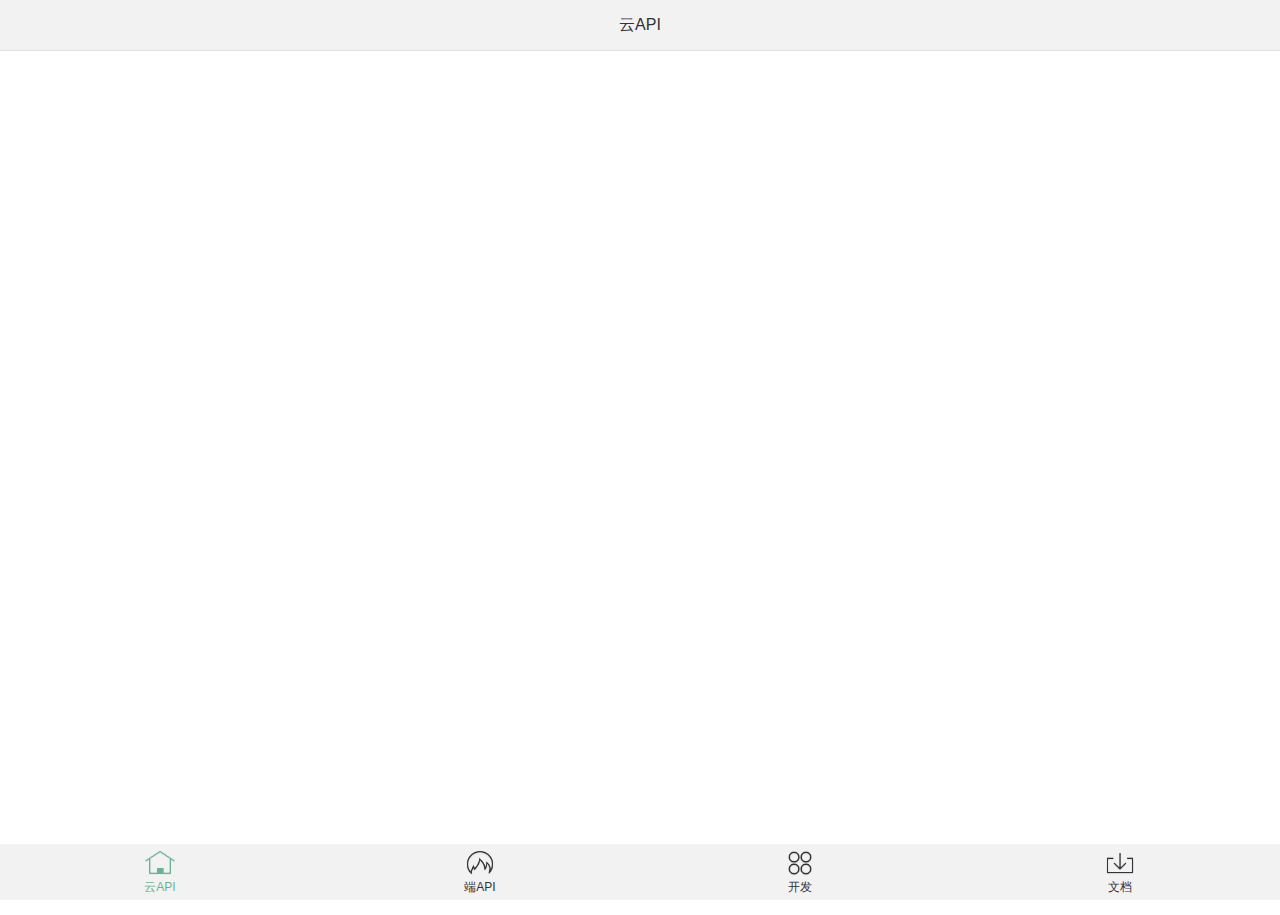
==== web/index.html @ a857fac5 "拼接后可以执行的版本" ====
<!doctype html>
<html>
<head>
    <meta charset="UTF-8">
    <meta name="viewport" content="maximum-scale=1.0,minimum-scale=1.0,user-scalable=0,width=device-width,initial-scale=1.0"/>
    <title>底部导航</title>
    <link rel="stylesheet" type="text/css" href="css/api.css"/>

    <style>
        html, body {
            height: 100%;
            width: 100%;
        }

        #wrap {
            height: 100%;
            display: -webkit-box;
            display: -webkit-flex;
            display: flex;
            -webkit-box-orient: vertical;
            -webkit-flex-flow: column;
            flex-flow: column;
        }

        #main {
            -webkit-box-flex: 1;
            -webkit-flex: 1;
            flex: 1;
        }

        #footer {
            width: 100%;
            text-align: center;
            height: 56px;
            line-height: 55px;
            background-color: #f2f2f2;
        }

        ul {

            display: -webkit-box;
            display: -webkit-flex;
            display: flex;
        }

        .cloud {
            background-image: url(image/bottombtn0101.png);
        }

        .client {
            background-image: url(image/bottombtn0201.png);
        }

        .dev {
            background-image: url(image/bottombtn0301.png);
        }

        .doc {
            background-image: url(image/bottombtn0401.png);
        }

        #footer li {
            -webkit-box-flex: 1;
            -webkit-flex: 1;
            flex: 1;
            height: 55px;
        }

        .bottom_btn {
            background-position-y: 4px;
            padding-top: 16px;
            font-size: 12px;
            color: #323237;
            width: 99%;
            height: 39px;
            background-repeat: no-repeat no-repeat;
            background-position-x: center;
            background-size: 30px;
        }

        .active .cloud {
            background-image: url(image/bottombtn0102.png);
        }

        .active .client {
            background-image: url(image/bottombtn0202.png);
        }

        .active .dev {
            background-image: url(image/bottombtn0302.png);
        }

        .active .doc {
            background-image: url(image/bottombtn0402.png);
        }

        .active .bottom_btn {
            color: #6ab494;
            background-size: 30px;
        }

        .topbar {
            background: #f2f2f2;
            height: 50px;
            border-bottom: 1px solid #DDDFE3;
            line-height: 50px;
            text-align: center;
            display: none;
            color: #323237;
        }

        .activebar {
            display: block;
        }
    </style>
</head>
<body>
<div id="wrap">
    <header>
        <div id="cloud" class="topbar  activebar">
            云API
        </div>
        <div id="client" class="topbar  ">
            端API
        </div>
        <div id="dev" class="topbar ">
            开发
        </div>
        <div id="doc" class="topbar ">
            文档
        </div>
    </header>
    <div id="main">

    </div>
    <div id="footer">
        <ul>
            <li tapmode="active" class="active" onclick="randomSwitchBtn(this,'cloud',0)">
                <a class="bottom_btn cloud">云API</a>
            </li>

            <li tapmode="active" onclick="randomSwitchBtn(this,'client',1)">
                <a class="bottom_btn client ">端API</a>
            </li>

            <li tapmode="active" onclick="randomSwitchBtn(this,'dev',2)">
                <a class="bottom_btn dev ">开发</a>
            </li>

            <li tapmode="active" onclick="randomSwitchBtn(this,'doc',3)">
                <a class="bottom_btn doc ">文档</a>
            </li>
        </ul>
    </div>
</div>
</body>
<script type="text/javascript" src="script/api.js"></script>
<script type="text/javascript">
    apiready = function () {
        var $header = $api.dom('header');
        $api.fixIos7Bar($header);
        var $body = $api.dom('body');
        var $footer = $api.byId('footer');
        var header_h = $api.offset($header).h;
        var body_h = $api.offset($body).h;
        var footer_h = $api.offset($footer).h;
        var rect_h = body_h - header_h - footer_h;
        api.openFrameGroup({
            name: 'group',
            scrollEnabled: false,
            rect: {x: 0, y: header_h, w: 'auto', h: rect_h},
            index: 0,
            frames: [
                {
                    name: 'frame1',
                    url: 'html/frame1.html'
                },
                {
                    name: 'frame2',
                    url: 'html/frame2.html'
                },
                {
                    name: 'frame3',
                    url: 'html/frame3.html'
                },
                {
                    name: 'frame4',
                    url: 'html/frame4.html'
                }
            ]
        }, function (ret, err) {
        });

    }
    // 随意切换按钮
    function randomSwitchBtn(obj, name, index) {
        var $header = $api.dom('header');
        var $titleBar = $api.domAll($header, '.topbar');
        for (var i = 0; i < $titleBar.length; i++) {
            $api.removeCls($titleBar[i], 'activebar');
        }
        $api.addCls($api.byId(name), 'activebar');
        var $footer = $api.byId('footer');
        var $footerBar = $api.domAll($footer, 'li');
        for (var j = 0; j < $footerBar.length; j++) {
            $api.removeCls($footerBar[j], 'active');
        }
        $api.addCls(obj, 'active');
        api.setFrameGroupIndex({
            name: 'group',
            index: index
        });

    }
</script>
</html>
---- web/css/api.css ----
html{font-family:sans-serif}a,body,center,cite,code,dd,del,div,dl,dt,em,fieldset,figcaption,figure,footer,form,h1,h2,h3,h4,h5,h6,header,hr,html,img,input,label,legend,li,mark,ol,p,section,span,strong,textarea,time,ul,var{margin:0;border:0;padding:0;font-style:normal;color:#323232}body,html{-webkit-touch-callout:none;-webkit-text-size-adjust:none;-webkit-tap-highlight-color:transparent;-webkit-user-select:none;background-color:#fff}article,aside,details,fieldset,figcaption,figure,footer,header,main,nav,section{display:block}a,button,cite,code,del,em,img,label,mark,small,strong,textarea,time,var{display:inline-block}footer,header,section{position:relative}ol,ul{list-style:none}button,input,textarea{border:0;margin:0;padding:0;font-size:1em;line-height:1em;background-color:transparent}span{display:inline-block}a:active,a:hover{outline:0}a,a:visited{text-decoration:none}.wordWrap,label{word-wrap:break-word;word-break:break-all}table{border-collapse:collapse;border-spacing:0}td,th{padding:0}.clearfix:after{content:' ';display:block;clear:both;visibility:hidden;line-height:0;height:0}.loading_more{display:block;height:1.5em;width:100%}.loading_more:before{background-image:url(../image/loading_more.gif) 30% center;background-repeat:no-repeat;background-size:contain;text-align:center}.loading_more:after{content:'加载更多'}
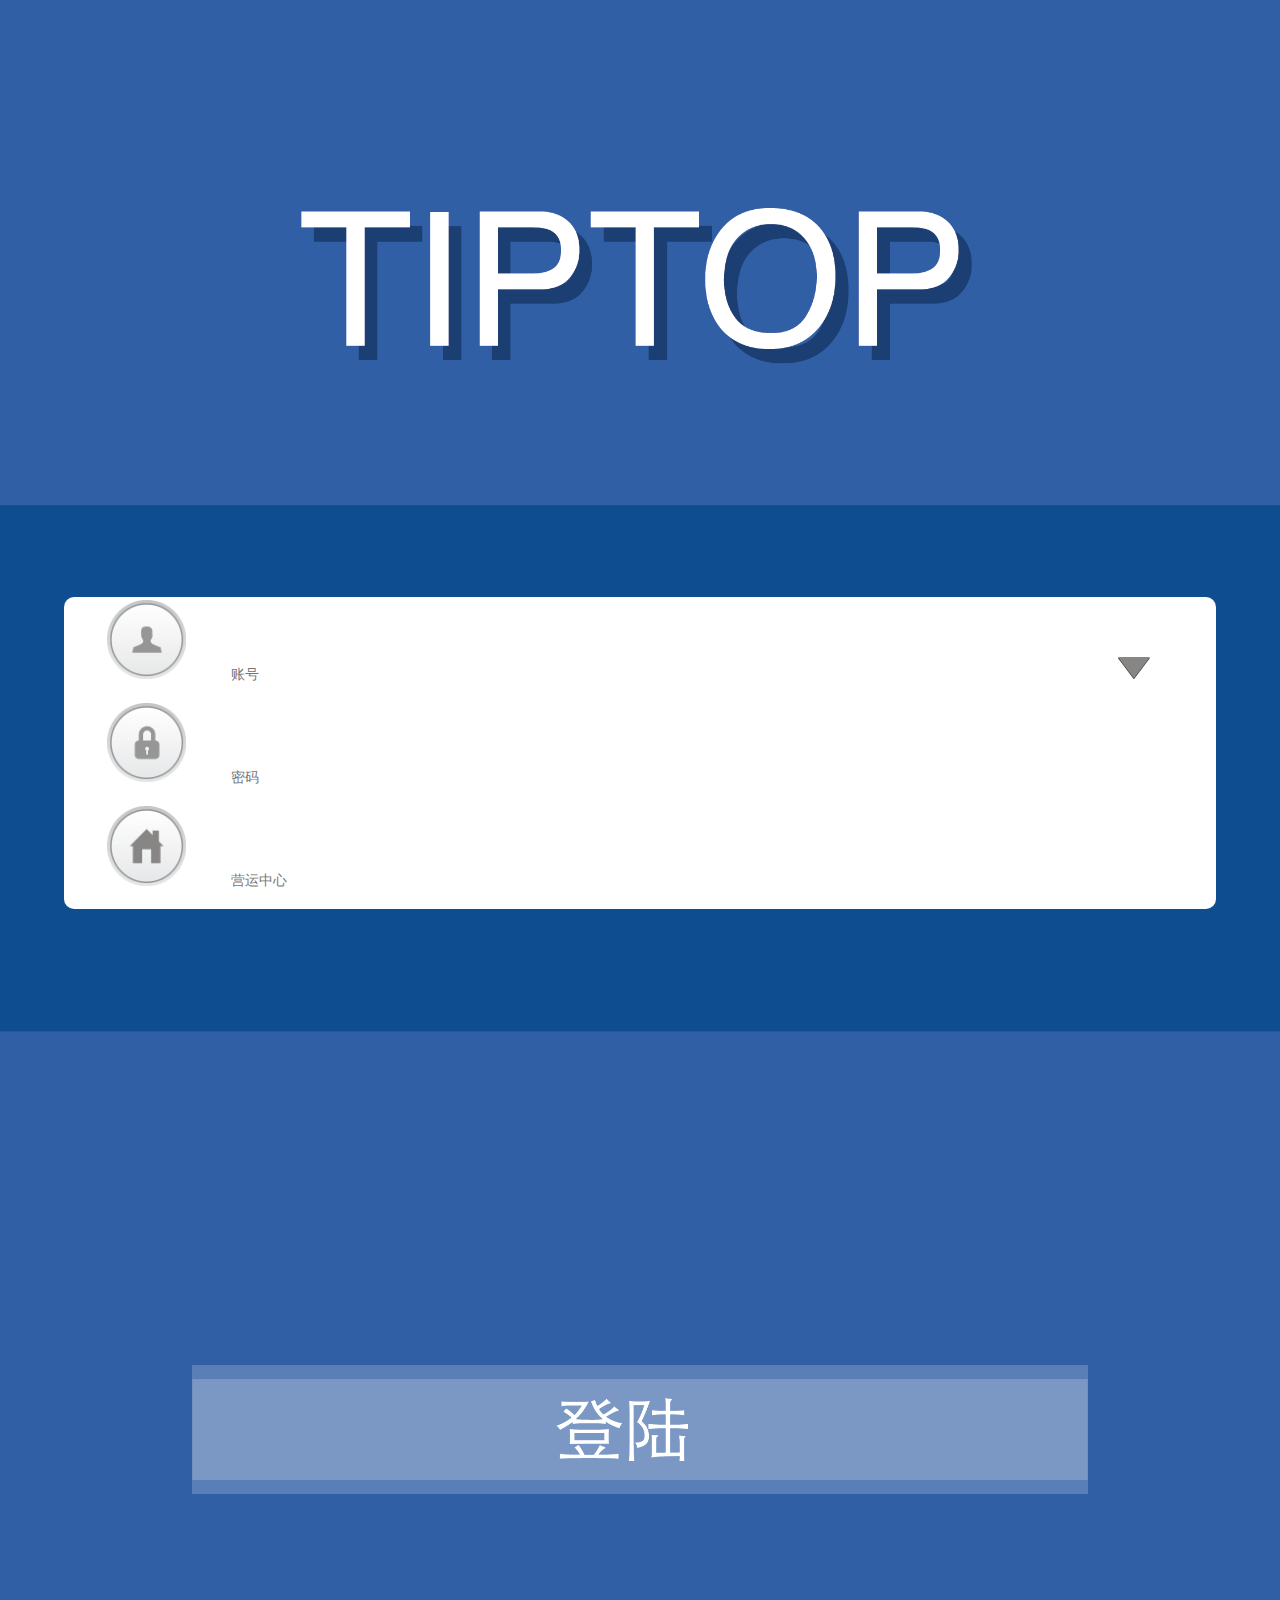
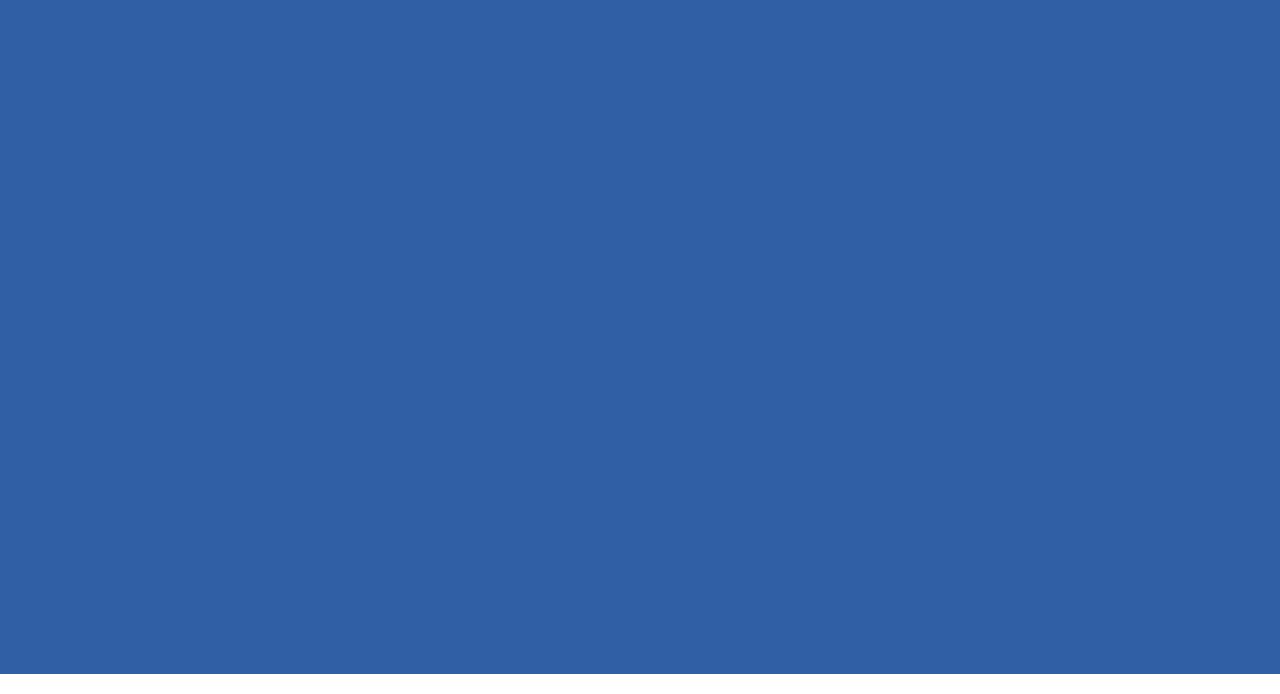
==== commit c5abab40: "2015-06－03" ====
--- a/web/index.html
+++ b/web/index.html
@@ -3,214 +3,157 @@
 <head>
     <meta charset="UTF-8">
     <meta name="viewport" content="maximum-scale=1.0,minimum-scale=1.0,user-scalable=0,width=device-width,initial-scale=1.0"/>
-    <title>底部导航</title>
-    <link rel="stylesheet" type="text/css" href="css/api.css"/>
+    <title>登录界面</title>
+    <link rel="stylesheet" type="text/css" href="css/app.css"/>
 
+<script>
+(function (doc, win) {
+          var docEl = doc.documentElement,
+            resizeEvt = 'orientationchange' in window ? 'orientationchange' : 'resize',
+            recalc = function () {
+              var clientWidth = docEl.clientWidth;
+              if (!clientWidth) return;
+              docEl.style.fontSize = 20 * (clientWidth / 300) + 'px';
+            };
+          
+          if (!doc.addEventListener) return;
+          win.addEventListener(resizeEvt, recalc, false);
+          doc.addEventListener('DOMContentLoaded', recalc, false);
+})(document, window);
+</script>
     <style>
-        html, body {
-            height: 100%;
-            width: 100%;
-        }
+input{
+	font-size: 14px;
+}
+.div_page-login_table{/*page-login登陆table容器DIV样式*/
+	z-index:1; 
+	position:absolute;
+	left:5%; 
+	top:7rem;
+	background-color: #fff;
+	border-radius: 10px;
+	border-width: 1px 0 1px;
+	border: 1px !important;
+}
+.div_select{/*page-login登陆table容器DIV样式*/
+	z-index:2; 
+	position:absolute;
+	left:5%; 
+	top:8.8rem;
+	width: 90%;
+	background-color:#fff;
+	border-radius: 10px;
+	border-width: 1px 0 1px;
+	border: 1px !important;
+	font-size: 14px;
+	color: #000;
+	height: 0;
+	overflow-y:scroll;
+	overflow-x: hidden;	
+	transition:height 0.5s;
+	-moz-transition:height 0.3s; /* Firefox 4 */
+	-webkit-transition:height 0.3s; /* Safari and Chrome */
+	-o-transition:height 0.3s; /* Opera */
+}
+.active{
+	height: 150px;
+}
+.div_page-login_input{/*page-login界面背景图片容器DIV样式*/
+	z-index:1; 
+	position:absolute;
+	left:15%; 
+	top:16rem;
+	/*margin-top: 2px;*/
+}
 
-        #wrap {
-            height: 100%;
-            display: -webkit-box;
-            display: -webkit-flex;
-            display: flex;
-            -webkit-box-orient: vertical;
-            -webkit-flex-flow: column;
-            flex-flow: column;
-        }
-
-        #main {
-            -webkit-box-flex: 1;
-            -webkit-flex: 1;
-            flex: 1;
-        }
-
-        #footer {
-            width: 100%;
-            text-align: center;
-            height: 56px;
-            line-height: 55px;
-            background-color: #f2f2f2;
-        }
-
-        ul {
-
-            display: -webkit-box;
-            display: -webkit-flex;
-            display: flex;
-        }
-
-        .cloud {
-            background-image: url(image/bottombtn0101.png);
-        }
-
-        .client {
-            background-image: url(image/bottombtn0201.png);
-        }
-
-        .dev {
-            background-image: url(image/bottombtn0301.png);
-        }
-
-        .doc {
-            background-image: url(image/bottombtn0401.png);
-        }
-
-        #footer li {
-            -webkit-box-flex: 1;
-            -webkit-flex: 1;
-            flex: 1;
-            height: 55px;
-        }
-
-        .bottom_btn {
-            background-position-y: 4px;
-            padding-top: 16px;
-            font-size: 12px;
-            color: #323237;
-            width: 99%;
-            height: 39px;
-            background-repeat: no-repeat no-repeat;
-            background-position-x: center;
-            background-size: 30px;
-        }
-
-        .active .cloud {
-            background-image: url(image/bottombtn0102.png);
-        }
-
-        .active .client {
-            background-image: url(image/bottombtn0202.png);
-        }
-
-        .active .dev {
-            background-image: url(image/bottombtn0302.png);
-        }
-
-        .active .doc {
-            background-image: url(image/bottombtn0402.png);
-        }
-
-        .active .bottom_btn {
-            color: #6ab494;
-            background-size: 30px;
-        }
-
-        .topbar {
-            background: #f2f2f2;
-            height: 50px;
-            border-bottom: 1px solid #DDDFE3;
-            line-height: 50px;
-            text-align: center;
-            display: none;
-            color: #323237;
-        }
-
-        .activebar {
-            display: block;
-        }
+input{
+	width: 100%;
+	height: 40px;
+	border: #fff;
+}
+.li_select{
+	margin: 10px 0;
+	padding: 0 0 0 14%;
+	height: 30px;
+}
+.hidden{
+	height: 0;
+}
+.more_li{
+		border-bottom:solid 1px #ddd;
+}
+.more_ul{
+		border-top:solid 1px #ddd;
+}
+.li_img{
+	float:right;
+	width: 17px;
+	padding-right:13px;
+}
     </style>
 </head>
 <body>
-<div id="wrap">
-    <header>
-        <div id="cloud" class="topbar  activebar">
-            云API
-        </div>
-        <div id="client" class="topbar  ">
-            端API
-        </div>
-        <div id="dev" class="topbar ">
-            开发
-        </div>
-        <div id="doc" class="topbar ">
-            文档
-        </div>
-    </header>
-    <div id="main">
+<div >
+	<img src="image/LoginPage_bak.png" width="100%" >
+</div>
+<div  width="100%">
+	<!--<img src="Login_input.png" class="div_page-login_table" width="90%">-->
+	<table  width="90%" class="div_page-login_table">
+		<tr>
+			<td width="14%" align="center"><img src="image/user.png"  width="50%"></td>
+			<td width="72%" align="left"><input type="text"  id="username"  placeholder="账号" data-role="none" value=""  />			
+			<!--	<select  id='select_user' class="input_top " style="display: none;">  
+				  <option value ="1">user01</option>  
+				  <option value ="2">user01</option>  
+				</select>  
+			-->	
+			</td>
 
-    </div>
-    <div id="footer">
-        <ul>
-            <li tapmode="active" class="active" onclick="randomSwitchBtn(this,'cloud',0)">
-                <a class="bottom_btn cloud">云API</a>
-            </li>
 
-            <li tapmode="active" onclick="randomSwitchBtn(this,'client',1)">
-                <a class="bottom_btn client ">端API</a>
-            </li>
-
-            <li tapmode="active" onclick="randomSwitchBtn(this,'dev',2)">
-                <a class="bottom_btn dev ">开发</a>
-            </li>
-
-            <li tapmode="active" onclick="randomSwitchBtn(this,'doc',3)">
-                <a class="bottom_btn doc ">文档</a>
-            </li>
-        </ul>
-    </div>
+			<td width="14%" align="center" id='more_user'><img src="image/title.png"   width="20%"></td>
+		</tr>
+		<tr>
+			<td width="14%" align="center"><img src="image/password.png"  width="50%"></td>
+			<td width="72%" align="left"><input type="text"  id="username"  placeholder="密码" data-role="none" /></td>
+			<td width="14%" align="center"></td>
+		</tr>
+		<tr>
+			<td width="14%" align="center"><img src="image/more.png"  width="50%"></td>
+			<td width="72%" align="left">
+				<input type="text"  id="username"  placeholder="营运中心" data-role="none" /></td>
+			<td width="14%" align="center"></td>
+		</tr>
+	</table>
+	<div class="div_select hidden" id='select_more_user'>
+		<ul class="more_ul">
+			<li class="li_select more_li"><label>user01</label><img src="image/icon-delete.png" class="li_img"></li>
+			<li class="li_select more_li"><label>user02</label><img src="image/icon-delete.png" class="li_img"></li>
+			<li class="li_select more_li"><label>user03</label><img src="image/icon-delete.png" class="li_img"></li>
+		</ul>
+	</div>
+<div  width="100%" onclick="window.location='navbar.html'" style="margin-top: 2px">
+	<img src="image/btn_login.png" class="div_page-login_input" width="70%">
 </div>
 </body>
-<script type="text/javascript" src="script/api.js"></script>
-<script type="text/javascript">
-    apiready = function () {
-        var $header = $api.dom('header');
-        $api.fixIos7Bar($header);
-        var $body = $api.dom('body');
-        var $footer = $api.byId('footer');
-        var header_h = $api.offset($header).h;
-        var body_h = $api.offset($body).h;
-        var footer_h = $api.offset($footer).h;
-        var rect_h = body_h - header_h - footer_h;
-        api.openFrameGroup({
-            name: 'group',
-            scrollEnabled: false,
-            rect: {x: 0, y: header_h, w: 'auto', h: rect_h},
-            index: 0,
-            frames: [
-                {
-                    name: 'frame1',
-                    url: 'html/frame1.html'
-                },
-                {
-                    name: 'frame2',
-                    url: 'html/frame2.html'
-                },
-                {
-                    name: 'frame3',
-                    url: 'html/frame3.html'
-                },
-                {
-                    name: 'frame4',
-                    url: 'html/frame4.html'
-                }
-            ]
-        }, function (ret, err) {
-        });
+<script>
+	var more_btn=document.getElementById('more_user');
+	var select_more=document.getElementById('select_more_user');
+	var username_node=document.getElementById('username');
+	more_btn.addEventListener('click', function (e) {
+		select_more.setAttribute('class', 'div_select active')
+		//select_more.className += " " + "active";  
+    });
+    var li_more=select_more.getElementsByTagName("li");
+    var li_num=li_more.length
+    for(var k=0;k<li_num;k++){
+		li_more[k].addEventListener('click', function (self) {
+		var username=self.currentTarget.getElementsByTagName('label')[0].innerHTML;
+		//select_more.setAttribute('class', 'hidden');
+		select_more.className += " " + "hidden";
+		username_node.value=username;
+		//username_node.removeAttribute('placeholder');
 
+		});
     }
-    // 随意切换按钮
-    function randomSwitchBtn(obj, name, index) {
-        var $header = $api.dom('header');
-        var $titleBar = $api.domAll($header, '.topbar');
-        for (var i = 0; i < $titleBar.length; i++) {
-            $api.removeCls($titleBar[i], 'activebar');
-        }
-        $api.addCls($api.byId(name), 'activebar');
-        var $footer = $api.byId('footer');
-        var $footerBar = $api.domAll($footer, 'li');
-        for (var j = 0; j < $footerBar.length; j++) {
-            $api.removeCls($footerBar[j], 'active');
-        }
-        $api.addCls(obj, 'active');
-        api.setFrameGroupIndex({
-            name: 'group',
-            index: index
-        });
-
-    }
-</script>
+    </script>
 </html>--- a/web/css/app.css
+++ b/web/css/app.css
@@ -0,0 +1,341 @@
+body,html{
+	height: 100%;
+	width: 100%;
+	background-color: #fff;
+	margin: 0;
+}
+ul, menu, dir {
+  display: block;
+  margin: 0 !important;
+  list-style-type: disc;
+  -webkit-margin-before: 1em;
+  -webkit-margin-after: 1em;
+  -webkit-margin-start: 0px;
+  -webkit-margin-end: 0px;
+  -webkit-padding-start: 0px;
+}
+li{
+	list-style-type:none;
+}
+.ui-page{
+	font-size: 11px;
+	display: block;
+	overflow: visible;
+	overflow-x: hidden;
+	top: 0;
+	left: 0;
+	width: 100%;
+	min-height: 100%;
+	position: absolute;
+	border: 0;
+	
+}
+.ui-content {
+  border-width: 0;
+  overflow: visible;
+  overflow-x: hidden;
+  position: relative;
+  right: 0;
+  left: 0;
+}
+.ui-header,
+.ui-footer {
+	border-width: 1px 0;
+	border-style: solid;
+	position: relative;
+	height: 40px !important;
+	line-height: 40px;
+
+}
+
+div[data-role=content] {
+  padding-left: 0 !important;
+  padding-right: 0 !important;
+}
+.ui-header-fixed, .ui-footer-fixed {
+  left: 0;
+  right: 0;
+  bottom: 0;
+  width: 100%;
+  position: fixed;
+  z-index: 1000;
+  background-color: #315FA5;
+}
+
+.footer_ul{
+  -webkit-padding-start: 0;
+  padding-start: 0;
+  margin: 0;
+}
+.footer_li{/*4项*/
+	float:left;
+	margin:0;
+	padding:0;
+	display:inline;
+	list-style-type:none;
+	white-space:nowrap;
+	width: 25%;
+}
+.footer_li_3{/*3项*/
+	float:left;
+	margin:0;
+	padding:0;
+	display:inline;
+	list-style-type:none;
+	white-space:nowrap;
+	width: 33%;
+}
+.fotter_title{
+	position: fixed;
+	width: 100%;
+	bottom: 40px;
+	background-color: #fff;
+	z-index: 1;
+}
+.title_img{
+	margin-left: 12%;
+}
+.fotter_bar{
+	position: fixed;
+	bottom: 40px;
+	line-height: 40px;
+	z-index: 1;
+}
+.fotter_input{
+	width: 3rem;
+}
+.bottom_btn{
+	font-size: 14px;
+	color: #fff;
+	font-weight: 100;
+	}
+.content_input{/*输入input无边框效果*/
+	border: 0;
+	width: 100%;
+	color: #315FA5;
+	background: #fff ;
+	text-align:center  ;
+}
+/*01界面*/
+.label1{
+	color: #315FA5;
+	height: 17px;
+	font-size: 14px;
+}
+.num_big{
+	font-size: 20px;
+}
+
+.input_top{
+	color:#fff;
+	background-color: #315FA5;
+	font-size: 14px;
+	width: 80%;
+}
+.div_top{
+	line-height: 2rem;
+	height: 4rem;
+}
+.div_inline_block{
+	display: inline-block;
+	vertical-align:top;
+}
+.div_block{
+	display:block;
+	padding: 0.78rem 0;
+}
+.div_flex{
+	display:inline-flex;
+}
+.center{
+    width: 100%;
+    text-align: center;
+    margin: 0;
+    padding: 0;
+}
+.div_border_bottom{
+		border-bottom:solid 1px #315FA5;
+}
+.div_border_bottom2{
+		border-bottom:solid 1px #fff;
+}
+.div_border_left{
+		border-left:solid 1px #315FA5;
+
+}
+.div_border_top{
+		border-top:solid 1px #315FA5;
+
+}
+.content_left{
+	width: 30%;
+	height: 100%;
+	background-color: #fff;
+
+}
+.content_right{
+	width: 69%;
+	height: 100%;
+	background-color: #fff;
+
+}
+/*navbar*/
+h3{
+	color: #315FA5;
+	margin: 1rem;
+}
+
+#content {
+    width: 100%;
+    text-align: center;
+    margin-bottom: 20px;
+    overflow: visible;
+  overflow-x: hidden;
+
+}
+.list{
+	float:left;
+	display: inline-block !important ;
+	width: 49.8%;
+	height: 4.5rem;
+
+}
+.list_top{
+	border-top:solid 1px #315FA5;
+}
+.list_right{
+	border-right:solid 1px #315FA5;
+}
+.list_bottom{
+	border-bottom:solid 1px #315FA5;
+}
+.list_bottom:hover{
+	background-color: #315FA5;
+}
+.img_list{
+	height: 2.5rem;
+	margin-top: 1rem;
+}
+/**/
+  
+#mainer  
+{  
+    position:absolute;  
+    margin:0;  
+    top:0;  
+    left:0;  
+    bottom:0;  
+    width:100%;  
+    height:100%;  
+    background:#fff;
+    overflow: hidden;  
+}  
+
+#left-top-search  
+{  
+	position: fixed;
+	top: 0;
+    width:100%;  
+    height:15%;
+    line-height: 100%;  
+    background:#fff;  
+    overflow:hidden; 
+    z-index: 1000; 
+      
+}  
+#left-center-list  
+{  
+	position: relative;
+	top: 15%;
+    clear:both;  
+    width:100%;  
+    height: 65%;
+    background-color:#fff;  
+    overflow-y:scroll;  
+    overflow-x: hidden;    
+}  
+#left-center-table  
+{  
+	position: fixed;
+	top: 90%;
+    width:100%;  
+    height:9%;  
+    padding-top: 2%; 
+    background:#315FA5;  
+    overflow:hidden; 
+    z-index: 1; 
+    right: 0;
+    left: 0;
+} 
+#left-center-table2  
+{ 
+	position: fixed;
+	top: 80%;
+	right: 0;
+    left: 0;
+    width:100%;
+    padding-top: 1%;
+    padding-bottom: 1%;  
+    height:7.9%;
+    line-height: 40px;  
+    background:#fff;  
+    overflow:hidden;
+    z-index: 1; 
+}  
+/*huadong*/
+.div_inline{
+	display: inline;	
+	background-color: #fff;
+	vertical-align:top;
+}
+.div_none{
+	display: none;
+}
+.li_current {
+  right: 0;
+  position: absolute;
+  top:0;
+  left: 31%;
+  width: inherit;
+}
+.li_current {
+  right: 0;
+  position: absolute;
+  top:0;
+  left: 31%;
+  width: inherit;
+}
+.vs-container {
+	-webkit-transition: -webkit-transform 0.5s, opacity 0.5s;
+	transition: transform 0.5s, opacity 0.5s;
+	-webkit-transform: translate3d(-100%,0,0);
+	transform: translate3d(-100%,0,0);
+	z-index: -1;
+}
+/*左右箭头*/
+.dir_img{
+	  height: 80px;
+}
+.dir_left{
+  position: fixed;
+  top: 40%;
+  left: 30%;
+  color: rgb(121, 107, 107);
+  background-color: rgba(29, 28, 28, 0.47);
+  width: 40px;
+  height: 80px;
+  border-radius: 30%;
+  z-index: 1001;	
+}
+.dir_right{
+  position: fixed;
+  top: 40%;
+  right: 20px;
+  color: rgb(121, 107, 107);
+  background-color: rgba(29, 28, 28, 0.47);
+  width: 40px;
+  height: 80px;
+  border-radius: 30%;	
+  z-index: 1001;
+
+}
